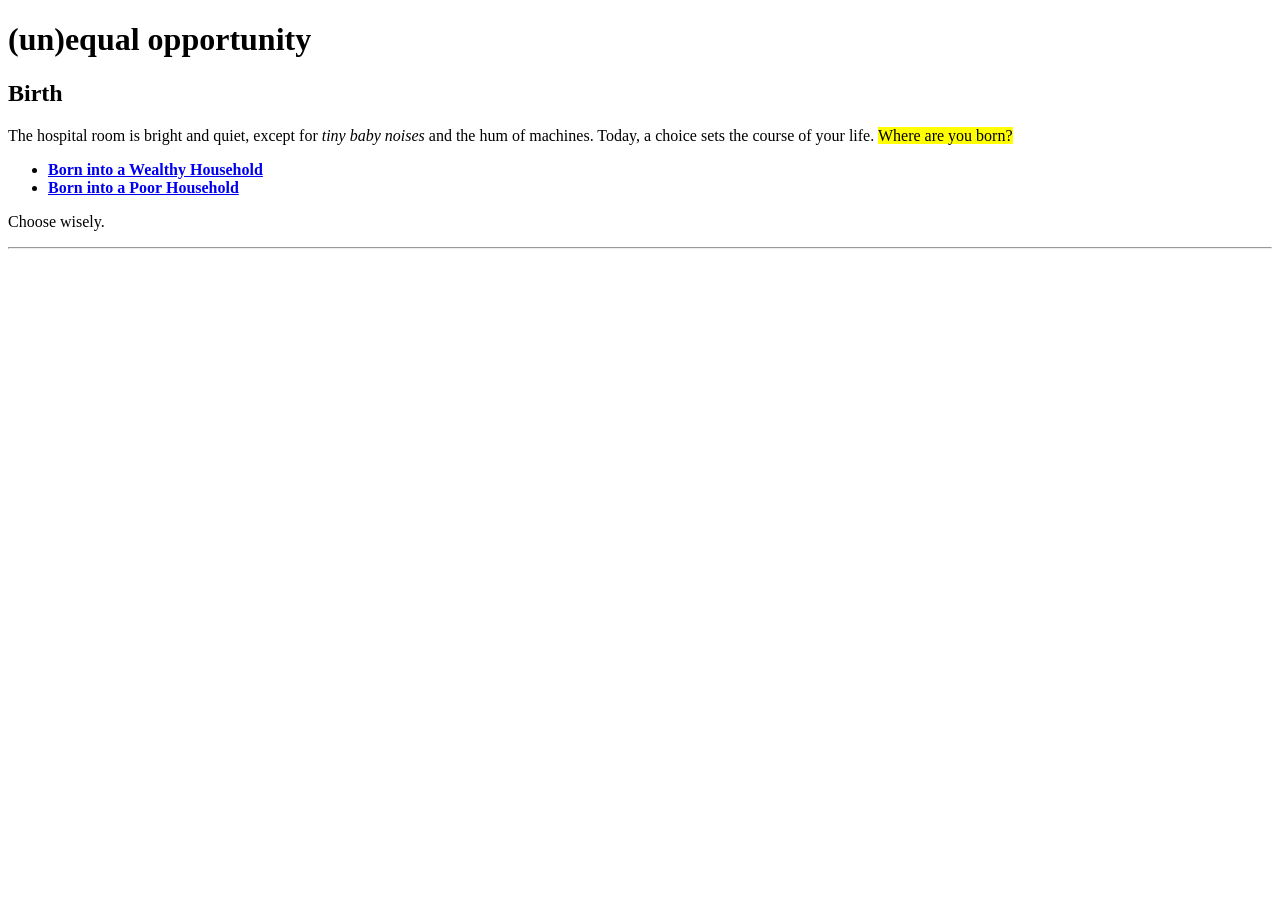
==== hypertext/index.html @ a5a9436b "index.html" ====
<!DOCTYPE html>
<html lang="en">
<head>
  <meta charset="UTF-8">
  <title>(un)equal opportunity</title>
  <meta name="viewport" content="width=device-width,initial-scale=1">
</head>
<body>
  <h1>(un)equal opportunity</h1>

  <h2>Birth</h2>
  <p>
    The hospital room is bright and quiet, except for <em>tiny baby noises</em> and the hum of machines.  
    Today, a choice sets the course of your life.  
    <mark>Where are you born?</mark>
  </p>

  <ul>
    <li><a href="page2.html"><strong>Born into a Wealthy Household</strong></a></li>
    <li><a href="page3.html"><strong>Born into a Poor Household</strong></a></li>
  </ul>

  <p>Choose wisely.</p>

  <hr>
</body>
</html>
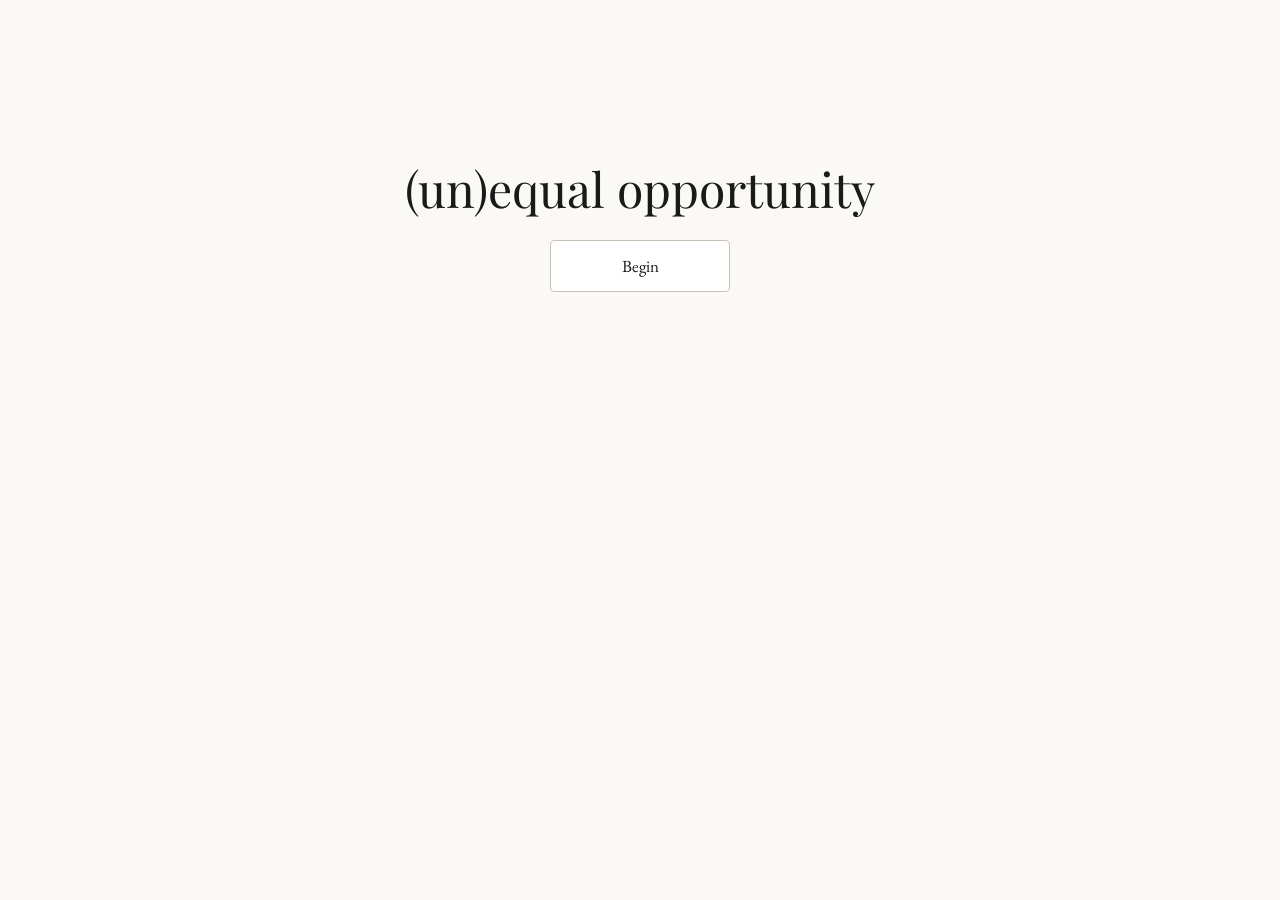
==== commit eaec7a8d: "Add files via upload" ====
--- a/hypertext/index.html
+++ b/hypertext/index.html
@@ -2,26 +2,46 @@
 <html lang="en">
 <head>
   <meta charset="UTF-8">
+  <meta name="viewport" content="width=device-width, initial-scale=1.0">
   <title>(un)equal opportunity</title>
-  <meta name="viewport" content="width=device-width,initial-scale=1">
+
+  <link rel="preconnect" href="https://fonts.googleapis.com">
+  <link rel="preconnect" href="https://fonts.gstatic.com" crossorigin>
+  <link href="https://fonts.googleapis.com/css2?family=EB+Garamond:wght@400;500&family=Playfair+Display:wght@400;500&display=swap" rel="stylesheet">
+  <link rel="stylesheet" href="style.css">
 </head>
+
 <body>
-  <h1>(un)equal opportunity</h1>
+  <main>
+    <section id="intro">
+      <h1>(un)equal opportunity</h1>
 
-  <h2>Birth</h2>
-  <p>
-    The hospital room is bright and quiet, except for <em>tiny baby noises</em> and the hum of machines.  
-    Today, a choice sets the course of your life.  
-    <mark>Where are you born?</mark>
-  </p>
+      <button id="start-button" type="button">Begin</button>
+    </section>
 
-  <ul>
-    <li><a href="page2.html"><strong>Born into a Wealthy Household</strong></a></li>
-    <li><a href="page3.html"><strong>Born into a Poor Household</strong></a></li>
-  </ul>
+    <header id="top-section" hidden>
+      <h1>(un)equal opportunity</h1>
 
-  <p>Choose wisely.</p>
+      <div id="status-bar">
+        <span>Resources:</span>
+        <span id="resources">Unknown</span>
+      </div>
 
-  <hr>
+      <div
+        id="progress-container"
+        role="progressbar"
+        aria-label="Story progress"
+        aria-valuemin="0"
+        aria-valuemax="100"
+        aria-valuenow="0"
+      >
+        <div id="progress"></div>
+      </div>
+    </header>
+
+    <section id="story"></section>
+  </main>
+
+  <script src="script.js"></script>
 </body>
-</html>+</html>
--- a/hypertext/style.css
+++ b/hypertext/style.css
@@ -0,0 +1,148 @@
+* {
+  margin: 0;
+  padding: 0;
+  box-sizing: border-box;
+}
+
+body {
+  font-family: 'EB Garamond', serif;
+  background: #faf9f6;
+  color: #1a1a1a;
+  min-height: 100vh;
+  transition: background 0.5s, color 0.5s;
+}
+
+main {
+  max-width: 900px;
+  margin: auto;
+  padding: 56px 30px;
+}
+
+h1,
+h2 {
+  font-family: 'Playfair Display', serif;
+  font-weight: 400;
+}
+
+h1 {
+  font-size: 3rem;
+  margin-bottom: 20px;
+}
+
+h2 {
+  margin-bottom: 20px;
+}
+
+button {
+  width: 100%;
+  padding: 14px 16px;
+  border: 1px solid #c9c1b7;
+  border-radius: 4px;
+  background: white;
+  color: inherit;
+  cursor: pointer;
+  font-family: 'EB Garamond', serif;
+  font-size: 17px;
+  text-align: left;
+  transition: border-color 0.2s, transform 0.2s, background 0.2s;
+}
+
+button:hover,
+button:focus-visible {
+  border-color: #b5451b;
+  transform: translateX(5px);
+}
+
+button:focus-visible {
+  outline: 2px solid #b5451b;
+  outline-offset: 3px;
+}
+
+#intro {
+  text-align: center;
+  padding-top: 100px;
+}
+
+#intro button {
+  max-width: 180px;
+  text-align: center;
+}
+
+#status-bar {
+  display: flex;
+  justify-content: space-between;
+  gap: 20px;
+  margin: 20px 0;
+  color: #777;
+}
+
+#progress-container {
+  height: 5px;
+  background: #ddd;
+  border-radius: 999px;
+  margin-bottom: 40px;
+  overflow: hidden;
+}
+
+#progress {
+  height: 100%;
+  width: 0%;
+  background: #b5451b;
+  transition: 0.5s;
+}
+
+.story-text {
+  max-width: 680px;
+  line-height: 1.9;
+  font-size: 18px;
+  margin-bottom: 25px;
+}
+
+.choice-container {
+  display: flex;
+  flex-direction: column;
+  gap: 12px;
+  max-width: 520px;
+}
+
+.wealthy {
+  background: linear-gradient(#faf9f6, #f0ece5);
+}
+
+.poor {
+  background: linear-gradient(#232323, #111);
+  color: white;
+}
+
+.poor button {
+  background: #222;
+  color: white;
+  border-color: #555;
+}
+
+.poor #status-bar {
+  color: #cfcfcf;
+}
+
+.poor #progress-container {
+  background: #444;
+}
+
+.poor button:hover,
+.poor button:focus-visible {
+  border-color: #d46a3f;
+}
+
+.poor button:focus-visible {
+  outline-color: #d46a3f;
+}
+
+.poor .story-text {
+  color: #f0f0f0;
+}
+
+@media (max-width: 700px) {
+  h1 {
+    font-size: 2.2rem;
+  }
+}
